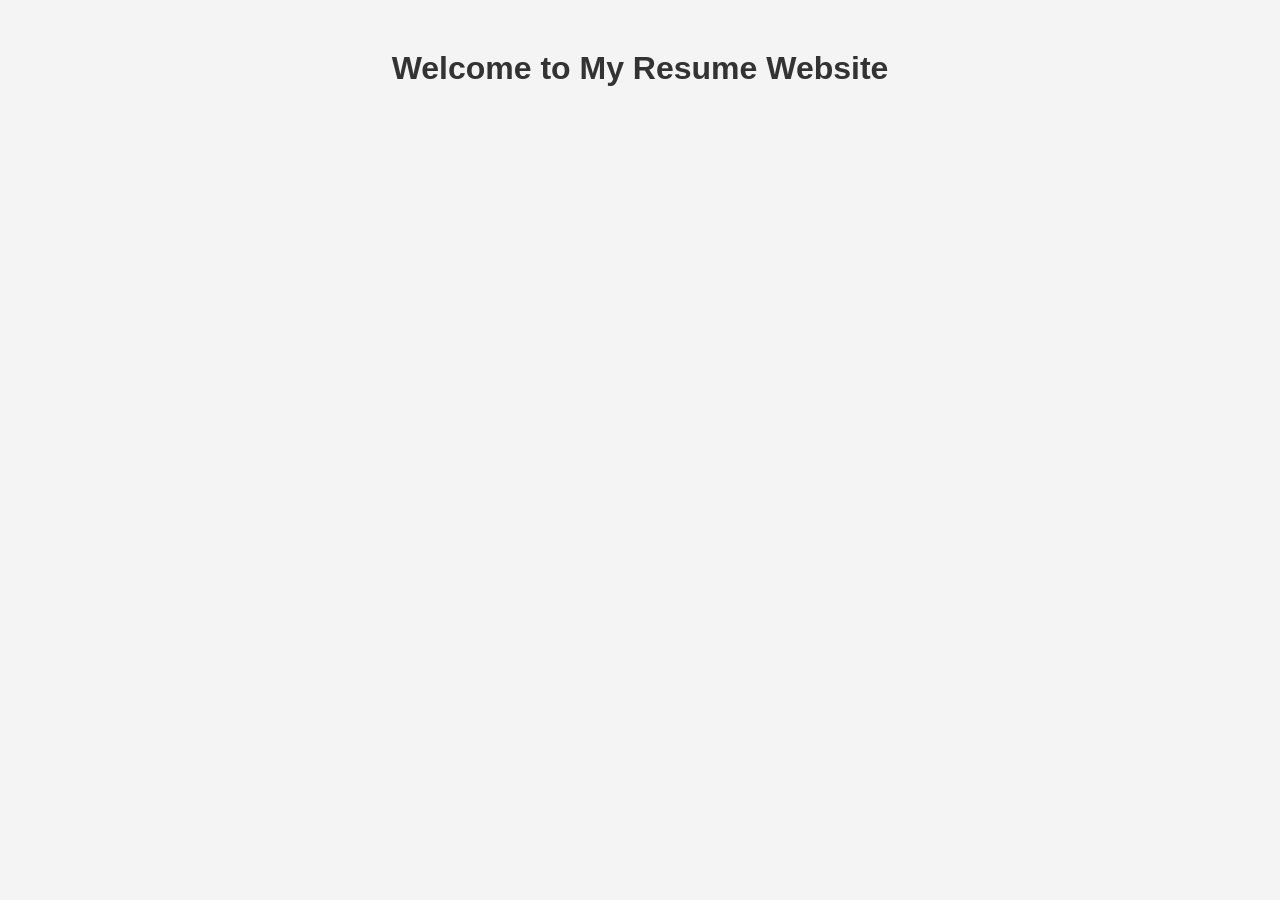
==== index.html @ 5f9c7171 "Website Setup initial file setup" ====
<!DOCTYPE html>
<html lang="en">
<head>
    <meta charset="UTF-8">
    <meta http-equiv="X-UA-Compatible" content="IE=edge">
    <meta name="viewport" content="width=device-width, initial-scale=1.0">
    <title>Resume Website</title>
    <link rel="stylesheet" href="styles.css">
</head>
<body>
    <h1>Welcome to My Resume Website</h1>
    <script src="scripts.js"></script>
</body>
</html>
---- styles.css ----
body {
    font-family: Arial, sans-serif;
    margin: 0;
    padding: 0;
    background-color: #f4f4f4;
}

h1 {
    color: #333;
    text-align: center;
    margin-top: 50px;
}
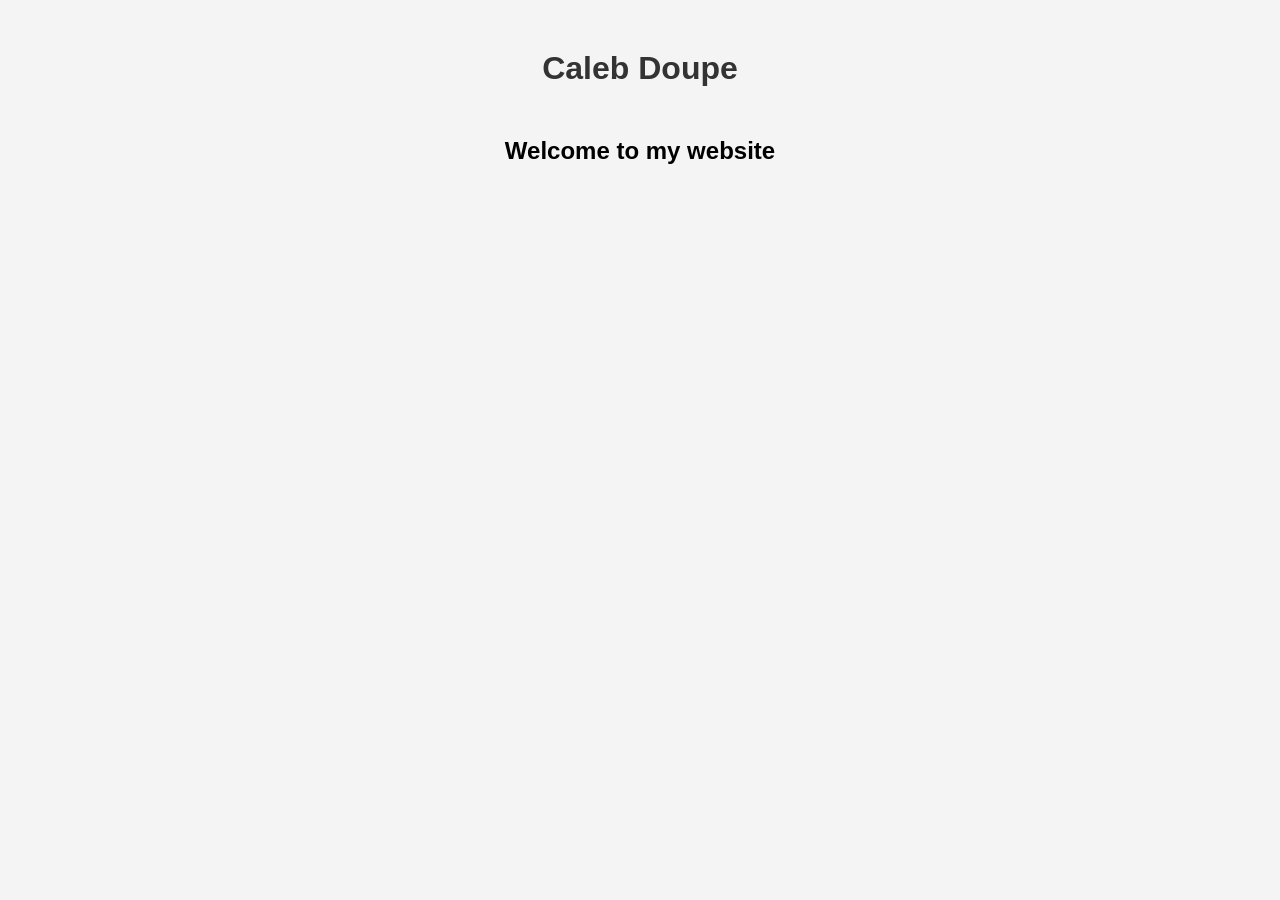
==== commit 344ce422: "added sd" ====
--- a/index.html
+++ b/index.html
@@ -8,7 +8,8 @@
     <link rel="stylesheet" href="styles.css">
 </head>
 <body>
-    <h1>Welcome to My Resume Website</h1>
+    <h1>Caleb Doupe</h1>
     <script src="scripts.js"></script>
+    <h2>Welcome to my website</h2>
 </body>
 </html>
--- a/styles.css
+++ b/styles.css
@@ -9,4 +9,10 @@
     color: #333;
     text-align: center;
     margin-top: 50px;
+}
+
+h2 {
+    color: #000000;
+    text-align: center;
+    margin-top: 50px;
 }
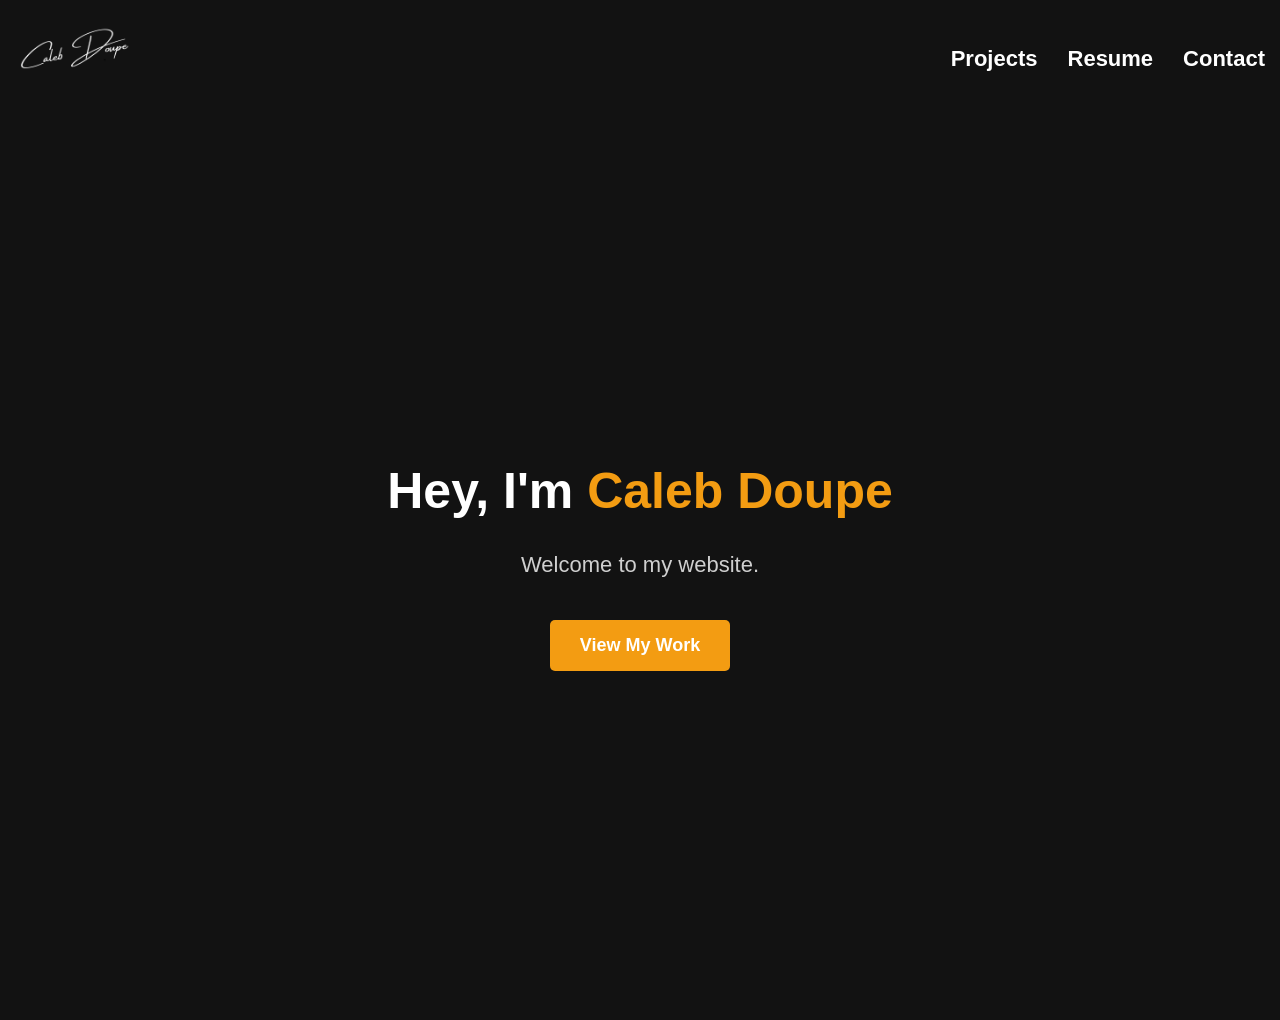
==== commit cfeba59d: "Website update updates to each page" ====
--- a/index.html
+++ b/index.html
@@ -2,14 +2,30 @@
 <html lang="en">
 <head>
     <meta charset="UTF-8">
-    <meta http-equiv="X-UA-Compatible" content="IE=edge">
     <meta name="viewport" content="width=device-width, initial-scale=1.0">
-    <title>Resume Website</title>
+    <title>Caleb Doupe | Portfolio</title>
     <link rel="stylesheet" href="styles.css">
 </head>
 <body>
-    <h1>Caleb Doupe</h1>
-    <script src="scripts.js"></script>
-    <h2>Welcome to my website</h2>
+
+    <!-- Navbar -->
+    <nav>
+        <a href="index.html">
+            <img src="images/sig_logo_2.png" alt="Home" class="signature-logo">
+        </a>
+        <ul>
+            <li><a href="projects.html">Projects</a></li>
+            <li><a href="resume.html">Resume</a></li>
+            <li><a href="contact.html">Contact</a></li>
+        </ul>
+    </nav>
+
+    <!-- Hero Section (Full-screen introduction) -->
+    <header class="hero">
+        <h1>Hey, I'm <span class="highlight">Caleb Doupe</span></h1>
+        <p>Welcome to my website.</p>
+        <a href="projects.html" class="btn">View My Work</a>
+    </header>
+
 </body>
-</html>+</html>
--- a/styles.css
+++ b/styles.css
@@ -1,18 +1,234 @@
+/* Global Styles */
 body {
-    font-family: Arial, sans-serif;
+    font-family: 'Arial', sans-serif;
     margin: 0;
     padding: 0;
-    background-color: #f4f4f4;
-}
-
-h1 {
+    background-color: #f8f9fa;
     color: #333;
+    padding-top: 80px; /* padding between nav bar and page */
+}
+
+/* 🔹 Fixed Minimalist Navbar */
+nav {
+    position: fixed;
+    top: 0;
+    left: 0;
+    width: 100%;
+    background: #121212; /* Solid dark background */
+    padding: 30px; 
+    display: flex;
+    align-items: center;
+    justify-content: space-between;
+    z-index: 1000;
+    transition: background 0.3s ease-in-out;
+}
+
+/* 🔹 Navigation Links */
+nav ul {
+    list-style: none;
+    display: flex;
+    margin-right: 30px;
+}
+
+nav ul li {
+    margin: 0 15px; /* Already included inside nav ul */
+}
+
+/* 🔹 Nav Links - Default Style */
+nav ul li a {
+    color: white;
+    text-decoration: none;
+    font-size: 22px;
+    font-weight: bold;
+    
+    transition: color 0.3s ease-in-out;
+}
+
+/* 🔹 Nav Links - Hover Effect */
+nav ul li a:hover {
+    color: #f39c12; /* Highlight color */
+}
+
+/* 🔹 Section Styling */
+section {
+    max-width: 800px;
+    margin: 50px auto;
+    padding: 25px;
+    background: white;
+    box-shadow: 0px 0px 10px rgba(0, 0, 0, 0.1);
+    border-radius: 5px;
+}
+
+/* 🔹 Section Titles (About, Projects, Resume, Contact) */
+h2 {
+    color: #f39c12;
+}
+
+/* 🔹 Project Links - Default Style */
+.project a {
+    color: #007bff;
+    text-decoration: underline;
+    font-weight: bold;
+    transition: color 0.3s ease-in-out;
+}
+
+/* 🔹 Project Links - Hover Effect */
+.project a:hover {
+    color: #0056b3;
+}
+
+/* 🔹 Resume Section (Skills List) */
+.resume-content ul {
+    list-style-type: square;
+    padding-left: 20px;
+}
+
+/* 🔹 Footer Styling */
+footer {
     text-align: center;
+    padding: 20px;
+    background-color: #333;
+    color: white;
+}
+
+
+.signature-logo {
+    height: 110px;  /* Change this value to make it bigger or smaller */
+    width: auto;   /* Keeps aspect ratio */
+    position: absolute;
+    top: 50%;
+    left: 20px;
+    transform: translateY(-50%);
+    cursor: pointer;
+    transition: transform 0.3s ease-in-out;
+}
+
+/* 🔹 Hover Effect - Slight Zoom */
+.signature-logo:hover {
+    transform: scale(1.1) translateY(-50%);
+}
+
+/* 🔹 Full-Screen Hero Section */
+.hero {
+    height: 100vh; /* Full viewport height */
+    display: flex;
+    flex-direction: column;
+    justify-content: center;
+    align-items: center;
+    text-align: center;
+    background-color: #121212; /* Dark background */
+    color: white;
+    padding: 20px;
+}
+
+/* 🔹 Typography */
+.hero h1 {
+    font-size: 50px;
+    margin-bottom: 10px;
+}
+
+.hero .highlight {
+    color: #f39c12; /* Highlight color (orange/yellow) */
+}
+
+.hero p {
+    font-size: 22px;
+    opacity: 0.8;
+}
+
+/* 🔹 Call to Action Button */
+.btn {
+    display: inline-block;
+    margin-top: 20px;
+    padding: 15px 30px;
+    font-size: 18px;
+    font-weight: bold;
+    text-decoration: none;
+    color: white;
+    background: #f39c12;
+    border-radius: 5px;
+    transition: background 0.3s ease-in-out;
+}
+
+.btn:hover {
+    background: #e67e22;
+}
+
+
+/* 🔹 Projects Section */
+.projects {
+    padding: 100px 10%;
+    background-color: #1a1a1a;
+    color: white;
+    text-align: center;
+}
+
+/* 🔹 Grid Layout for Projects */
+.project-grid {
+    display: grid;
+    grid-template-columns: repeat(auto-fit, minmax(300px, 1fr));
+    gap: 30px;
     margin-top: 50px;
 }
 
-h2 {
-    color: #000000;
-    text-align: center;
-    margin-top: 50px;
+/* 🔹 Project Cards */
+.project {
+    background: #222;
+    padding: 20px;
+    border-radius: 10px;
+    transition: transform 0.3s ease-in-out;
+}
+
+.project img {
+    width: 100%;
+    border-radius: 10px;
+}
+
+.project h3 {
+    margin-top: 15px;
+    font-size: 22px;
+}
+
+.project p {
+    opacity: 0.7;
+}
+
+/* 🔹 Hover Effect */
+.project:hover {
+    transform: scale(1.05);
+}
+
+
+/* 🔹 General Contact Button Styling */
+.contact-button {
+    display: inline-block;
+    font-size: 20px;
+    font-weight: bold;
+    text-decoration: none;
+    padding: 12px 20px;
+    margin: 10px;
+    border-radius: 8px;
+    transition: background 0.3s ease-in-out, transform 0.2s ease-in-out;
+}
+
+/* 🔹 Email Button */
+.email-button {
+    background: #f39c12; /* Orange color */
+    color: white;
+}
+
+.email-button:hover {
+    background: #e67e22; /* Darker orange */
+    transform: scale(1.1);
+}
+
+/* 🔹 LinkedIn Button */
+.linkedin-button {
+    background: #0077b5; /* LinkedIn blue */
+    color: white;
+}
+
+.linkedin-button:hover {
+    background: #005582; /* Darker LinkedIn blue */
+    transform: scale(1.1);
 }
